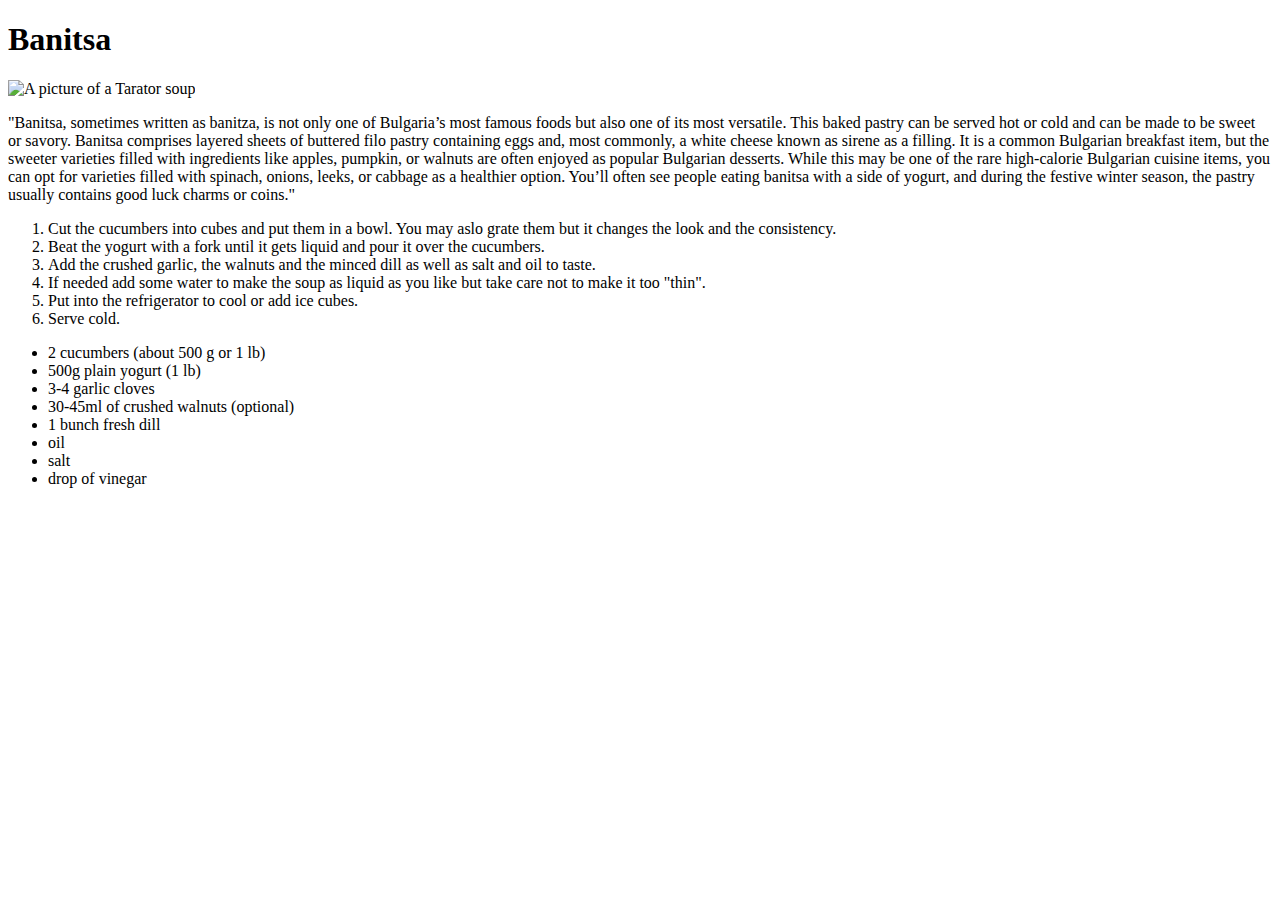
==== recipes/banitsa.html @ f6624930 "Build initial pages" ====
<!DOCTYPE html>
<html lang="en">
  <head>
    <meta charset="UTF-8" />
    <meta http-equiv="X-UA-Compatible" content="IE=edge" />
    <meta name="viewport" content="width=device-width, initial-scale=1.0" />
    <link rel="stylesheet" href="styles.css" />

    <title>Banitsa</title>
  </head>
  <body>
    <h1>Banitsa</h1>
    <img
      src="https://www.196flavors.com/wp-content/uploads/2016/09/tarator-2-FP.jpg"
      alt="A picture of a Tarator soup"
    />
    <p>
      "Banitsa, sometimes written as banitza, is not only one of Bulgaria’s most
      famous foods but also one of its most versatile. This baked pastry can be
      served hot or cold and can be made to be sweet or savory. Banitsa
      comprises layered sheets of buttered filo pastry containing eggs and, most
      commonly, a white cheese known as sirene as a filling. It is a common
      Bulgarian breakfast item, but the sweeter varieties filled with
      ingredients like apples, pumpkin, or walnuts are often enjoyed as popular
      Bulgarian desserts. While this may be one of the rare high-calorie
      Bulgarian cuisine items, you can opt for varieties filled with spinach,
      onions, leeks, or cabbage as a healthier option. You’ll often see people
      eating banitsa with a side of yogurt, and during the festive winter
      season, the pastry usually contains good luck charms or coins."
    </p>
    <div class="direction">
      <ol class="steps">
        <li class="steps-list">
          Cut the cucumbers into cubes and put them in a bowl. You may aslo
          grate them but it changes the look and the consistency.
        </li>
        <li class="steps-list">
          Beat the yogurt with a fork until it gets liquid and pour it over the
          cucumbers.
        </li>
        <li class="steps-list">
          Add the crushed garlic, the walnuts and the minced dill as well as
          salt and oil to taste.
        </li>
        <li class="steps-list">
          If needed add some water to make the soup as liquid as you like but
          take care not to make it too "thin".
        </li>
        <li class="steps-list">
          Put into the refrigerator to cool or add ice cubes.
        </li>
        <li class="steps-list">Serve cold.</li>
      </ol>
    </div>
    <div class="ingredients">
      <ul class="ingredients-list">
        <li class="ingredients-parts">2 cucumbers (about 500 g or 1 lb)</li>
        <li class="ingredients-parts">500g plain yogurt (1 lb)</li>
        <li class="ingredients-parts">3-4 garlic cloves</li>
        <li class="ingredients-parts">30-45ml of crushed walnuts (optional)</li>
        <li class="ingredients-parts">1 bunch fresh dill</li>
        <li class="ingredients-parts">oil</li>
        <li class="ingredients-parts">salt</li>
        <li class="ingredients-parts">drop of vinegar</li>
      </ul>
    </div>
  </body>
</html>
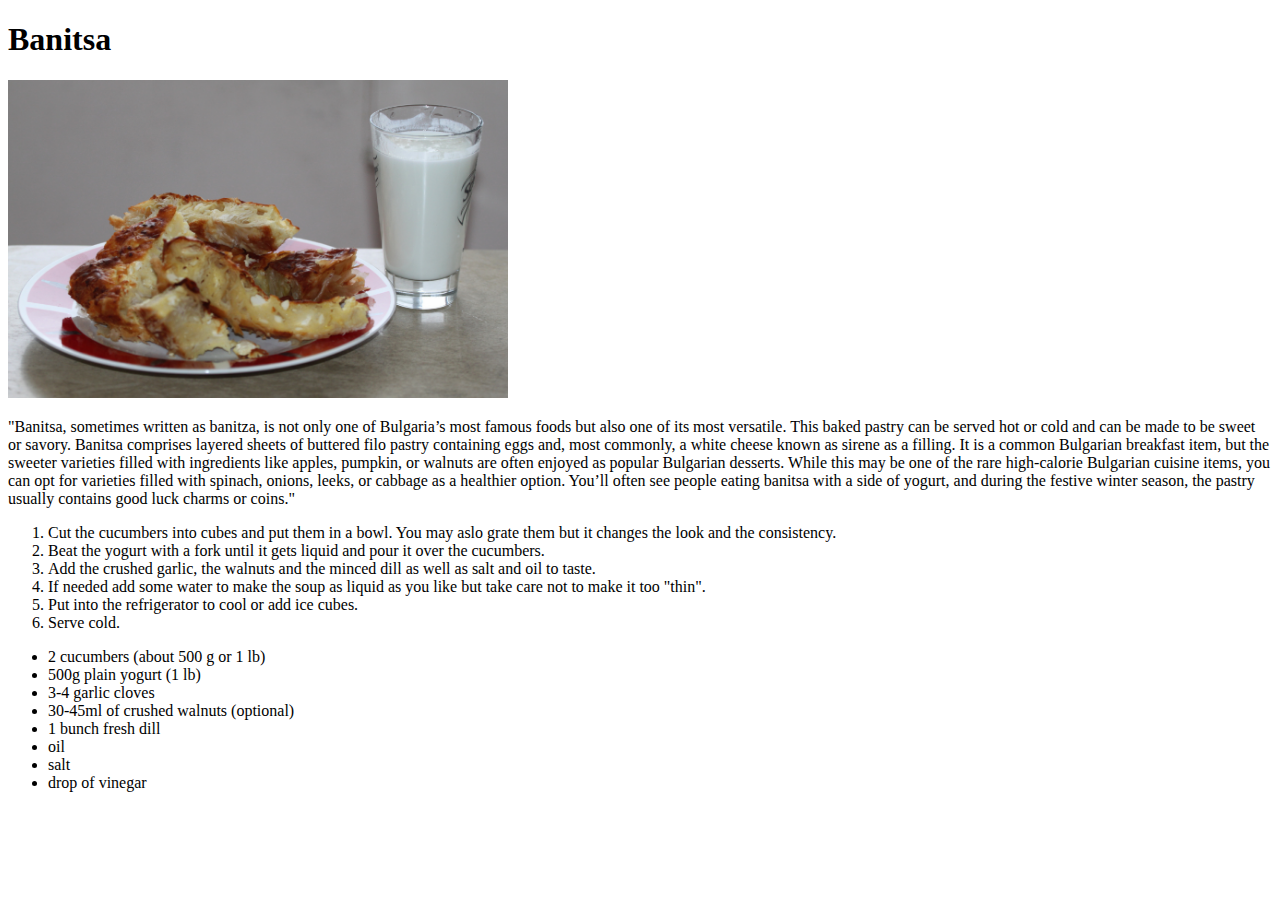
==== commit 6cb19813: "Finish position elements on index" ====
--- a/recipes/banitsa.html
+++ b/recipes/banitsa.html
@@ -5,14 +5,15 @@
     <meta http-equiv="X-UA-Compatible" content="IE=edge" />
     <meta name="viewport" content="width=device-width, initial-scale=1.0" />
     <link rel="stylesheet" href="styles.css" />
-
     <title>Banitsa</title>
   </head>
   <body>
     <h1>Banitsa</h1>
     <img
-      src="https://www.196flavors.com/wp-content/uploads/2016/09/tarator-2-FP.jpg"
-      alt="A picture of a Tarator soup"
+      src="/img/Banitsa_and_yogurt.jpg"
+      alt="A picture of a Banitsa and yoghurt in a glass"
+      width="500px"
+      height="auto"
     />
     <p>
       "Banitsa, sometimes written as banitza, is not only one of Bulgaria’s most
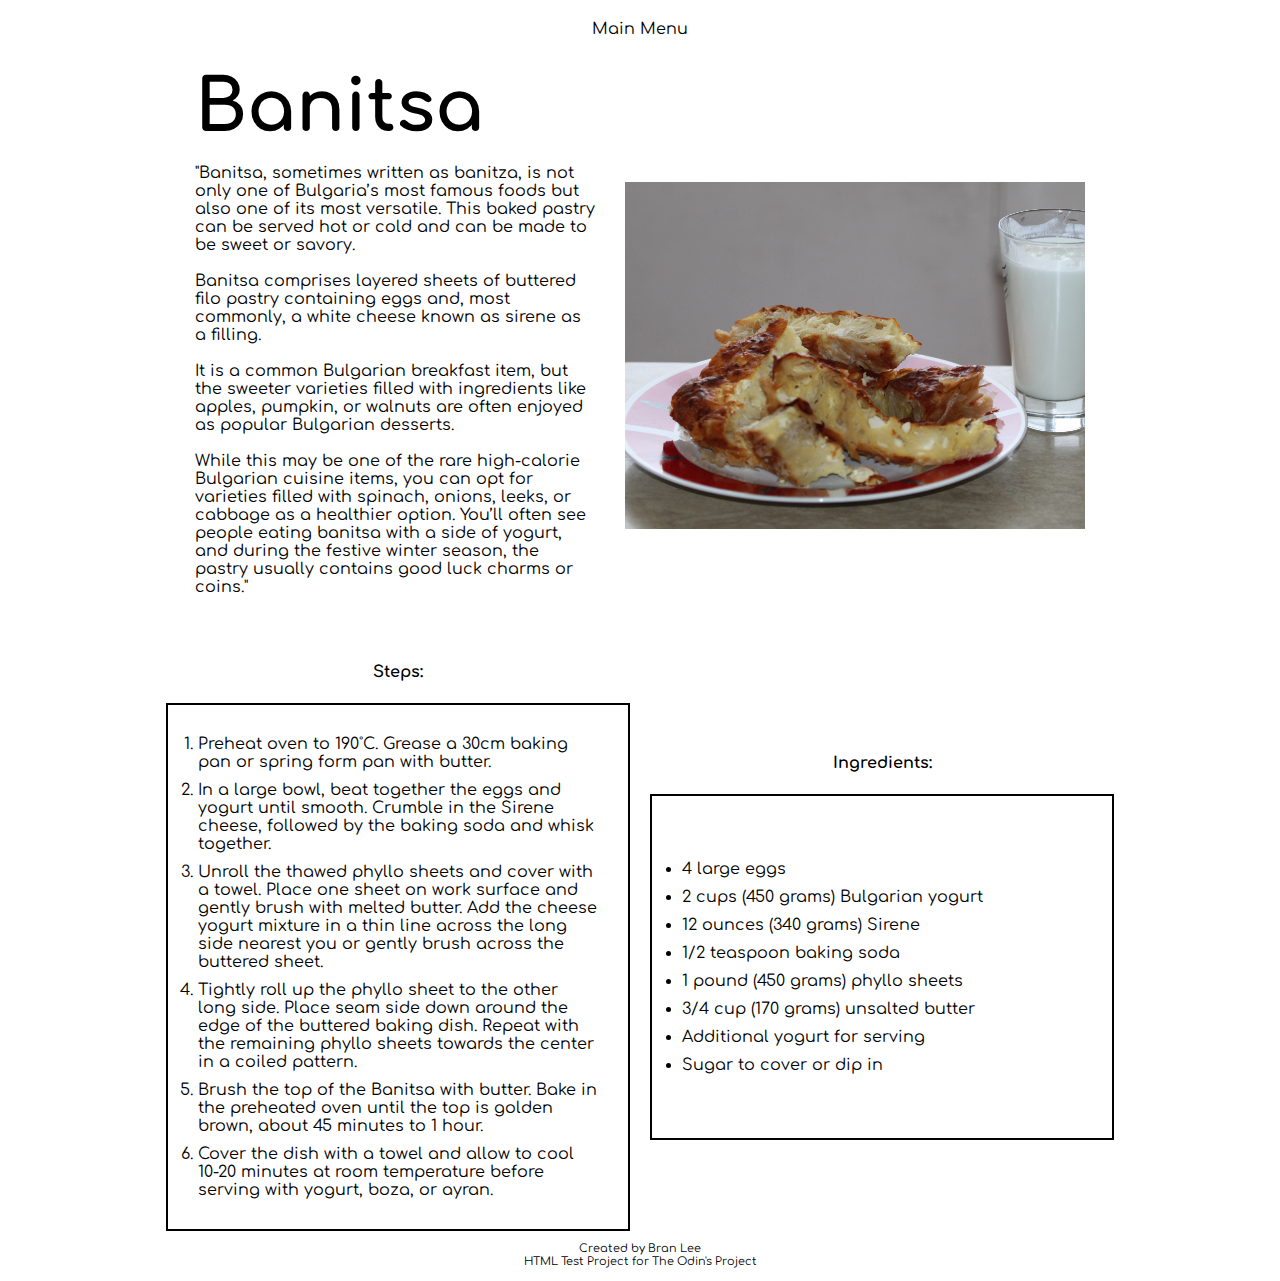
==== commit 8f96bf5e: "Initial HTML and CSS" ====
--- a/recipes/banitsa.html
+++ b/recipes/banitsa.html
@@ -4,66 +4,95 @@
     <meta charset="UTF-8" />
     <meta http-equiv="X-UA-Compatible" content="IE=edge" />
     <meta name="viewport" content="width=device-width, initial-scale=1.0" />
-    <link rel="stylesheet" href="styles.css" />
+    <link rel="stylesheet" href="/styles new.css" />
     <title>Banitsa</title>
   </head>
   <body>
-    <h1>Banitsa</h1>
-    <img
-      src="/img/Banitsa_and_yogurt.jpg"
-      alt="A picture of a Banitsa and yoghurt in a glass"
-      width="500px"
-      height="auto"
-    />
-    <p>
-      "Banitsa, sometimes written as banitza, is not only one of Bulgaria’s most
-      famous foods but also one of its most versatile. This baked pastry can be
-      served hot or cold and can be made to be sweet or savory. Banitsa
-      comprises layered sheets of buttered filo pastry containing eggs and, most
-      commonly, a white cheese known as sirene as a filling. It is a common
-      Bulgarian breakfast item, but the sweeter varieties filled with
-      ingredients like apples, pumpkin, or walnuts are often enjoyed as popular
-      Bulgarian desserts. While this may be one of the rare high-calorie
-      Bulgarian cuisine items, you can opt for varieties filled with spinach,
-      onions, leeks, or cabbage as a healthier option. You’ll often see people
-      eating banitsa with a side of yogurt, and during the festive winter
-      season, the pastry usually contains good luck charms or coins."
-    </p>
-    <div class="direction">
-      <ol class="steps">
-        <li class="steps-list">
-          Cut the cucumbers into cubes and put them in a bowl. You may aslo
-          grate them but it changes the look and the consistency.
-        </li>
-        <li class="steps-list">
-          Beat the yogurt with a fork until it gets liquid and pour it over the
-          cucumbers.
-        </li>
-        <li class="steps-list">
-          Add the crushed garlic, the walnuts and the minced dill as well as
-          salt and oil to taste.
-        </li>
-        <li class="steps-list">
-          If needed add some water to make the soup as liquid as you like but
-          take care not to make it too "thin".
-        </li>
-        <li class="steps-list">
-          Put into the refrigerator to cool or add ice cubes.
-        </li>
-        <li class="steps-list">Serve cold.</li>
-      </ol>
+    <div class="go-back">
+      <a href="/index.html">Main Menu</a>
     </div>
-    <div class="ingredients">
-      <ul class="ingredients-list">
-        <li class="ingredients-parts">2 cucumbers (about 500 g or 1 lb)</li>
-        <li class="ingredients-parts">500g plain yogurt (1 lb)</li>
-        <li class="ingredients-parts">3-4 garlic cloves</li>
-        <li class="ingredients-parts">30-45ml of crushed walnuts (optional)</li>
-        <li class="ingredients-parts">1 bunch fresh dill</li>
-        <li class="ingredients-parts">oil</li>
-        <li class="ingredients-parts">salt</li>
-        <li class="ingredients-parts">drop of vinegar</li>
-      </ul>
-    </div>
+    <section class="recipe-solo">
+      <div class="text">
+        <h2>Banitsa</h2>
+        <p>
+          "Banitsa, sometimes written as banitza, is not only one of Bulgaria’s
+          most famous foods but also one of its most versatile. This baked
+          pastry can be served hot or cold and can be made to be sweet or
+          savory. <br /><br />
+          Banitsa comprises layered sheets of buttered filo pastry containing
+          eggs and, most commonly, a white cheese known as sirene as a filling.
+          <br /><br />
+          It is a common Bulgarian breakfast item, but the sweeter varieties
+          filled with ingredients like apples, pumpkin, or walnuts are often
+          enjoyed as popular Bulgarian desserts. <br /><br />
+          While this may be one of the rare high-calorie Bulgarian cuisine
+          items, you can opt for varieties filled with spinach, onions, leeks,
+          or cabbage as a healthier option. You’ll often see people eating
+          banitsa with a side of yogurt, and during the festive winter season,
+          the pastry usually contains good luck charms or coins."
+        </p>
+      </div>
+      <img
+        src="/img/Banitsa_and_yogurt.jpg"
+        alt="A picture of a Tarator soup"
+        width="500px"
+        height="auto"
+      />
+    </section>
+    <section class="lists">
+      <div class="direction">
+        <h4>Steps:</h4>
+        <ol class="steps">
+          <li class="steps-list">
+            Preheat oven to 190˚C. Grease a 30cm baking pan or spring form pan
+            with butter.
+          </li>
+          <li class="steps-list">
+            In a large bowl, beat together the eggs and yogurt until smooth.
+            Crumble in the Sirene cheese, followed by the baking soda and whisk
+            together.
+          </li>
+          <li class="steps-list">
+            Unroll the thawed phyllo sheets and cover with a towel. Place one
+            sheet on work surface and gently brush with melted butter. Add the
+            cheese yogurt mixture in a thin line across the long side nearest
+            you or gently brush across the buttered sheet.
+          </li>
+          <li class="steps-list">
+            Tightly roll up the phyllo sheet to the other long side. Place seam
+            side down around the edge of the buttered baking dish. Repeat with
+            the remaining phyllo sheets towards the center in a coiled pattern.
+          </li>
+          <li class="steps-list">
+            Brush the top of the Banitsa with butter. Bake in the preheated oven
+            until the top is golden brown, about 45 minutes to 1 hour.
+          </li>
+          <li class="steps-list">
+            Cover the dish with a towel and allow to cool 10-20 minutes at room
+            temperature before serving with yogurt, boza, or ayran.
+          </li>
+        </ol>
+      </div>
+      <div class="ingredients">
+        <h4>Ingredients:</h4>
+        <ul class="ingredients-list">
+          <li class="ingredients-parts">4 large eggs</li>
+          <li class="ingredients-parts">2 cups (450 grams) Bulgarian yogurt</li>
+          <li class="ingredients-parts">12 ounces (340 grams) Sirene</li>
+          <li class="ingredients-parts">1/2 teaspoon baking soda</li>
+          <li class="ingredients-parts">1 pound (450 grams) phyllo sheets</li>
+          <li class="ingredients-parts">3/4 cup (170 grams) unsalted butter</li>
+          <li class="ingredients-parts">Additional yogurt for serving</li>
+          <li class="ingredients-parts">Sugar to cover or dip in</li>
+        </ul>
+      </div>
+    </section>
+    <footer>
+      <p>
+        Created by Bran Lee <br />
+        HTML Test Project for
+        <a href="https://www.theodinproject.com/">The Odin's Project</a>
+      </p>
+    </footer>
   </body>
 </html>
--- a/styles new.css
+++ b/styles new.css
@@ -0,0 +1,167 @@
+@import url("https://fonts.googleapis.com/css2?family=Comfortaa&display=swap");
+
+/* Index File CSS Style */
+
+/*  color: #009b74;
+color: #d01c1f; */
+
+* {
+  font-family: "Comfortaa", cursive;
+}
+
+body {
+  margin: 0 auto;
+}
+
+.header {
+  display: flex;
+  flex-direction: column;
+  align-items: center;
+  justify-content: center;
+  max-width: 600px;
+  text-align: center;
+  margin: auto;
+}
+
+.recipes {
+  display: flex;
+  flex-direction: column;
+  align-items: center;
+  justify-content: center;
+  gap: 25px;
+  font-size: 40px;
+}
+
+.cropped {
+  width: 600px;
+  height: 200px;
+  object-fit: cover;
+  object-position: 0% 60%;
+}
+
+li {
+  list-style-type: none;
+  display: flex;
+  justify-content: center;
+  align-items: center;
+  flex-wrap: wrap;
+  width: 600px;
+}
+
+a {
+  text-decoration: none;
+  color: black;
+}
+
+a:hover {
+  color: #009b74;
+}
+
+a:visited {
+  color: #d01c1f;
+}
+
+footer a:visited {
+  color: rgb(84, 84, 84);
+}
+
+footer {
+  /* position: absolute; */
+  bottom: 0;
+  height: 50px;
+  text-align: center;
+  font-size: 0.7rem;
+  display: flex;
+  justify-content: center;
+}
+
+/* Specific Recipe CSS Style */
+
+.go-back {
+  display: flex;
+  justify-content: center;
+  /* margin: 20px 0 20px -840px; */
+  margin: 20px 0;
+  flex-wrap: wrap;
+}
+
+h2 {
+  font-size: 72px;
+  margin: 0;
+}
+
+h4 {
+  text-align: center;
+}
+
+.recipe-solo {
+  display: flex;
+  flex-direction: row;
+  align-items: center;
+  justify-content: center;
+  flex-wrap: wrap;
+  gap: 30px;
+  margin: 30px;
+}
+
+.text {
+  width: 400px;
+}
+
+.recipe-solo img {
+  height: 347px;
+  width: 460px;
+  object-fit: cover;
+  object-position: 25% 25%;
+  margin-top: 30px;
+}
+
+.lists {
+  display: flex;
+  justify-content: center;
+  align-items: center;
+  flex-wrap: wrap;
+  /* width: 600px; */
+  margin: 0;
+  padding: 0;
+  gap: 20px;
+}
+
+.steps {
+  border: 2px solid black;
+  margin: 0;
+  display: flex;
+  flex-direction: column;
+  justify-content: center;
+  align-items: flex-start;
+  line-break: auto;
+  gap: 10px;
+  padding: 30px;
+}
+
+.ingredients-list {
+  border: 2px solid black;
+  margin: 0;
+  display: flex;
+  flex-direction: column;
+  justify-content: center;
+  align-items: flex-start;
+  padding: 64px 30px;
+  gap: 10px;
+}
+
+.steps-list,
+.ingredients-parts {
+  width: 400px;
+  /* justify-content: flex-start; */
+}
+
+.steps-list {
+  display: list-item;
+  list-style-type: decimal;
+}
+
+.ingredients-parts {
+  display: list-item;
+  list-style: disc;
+}
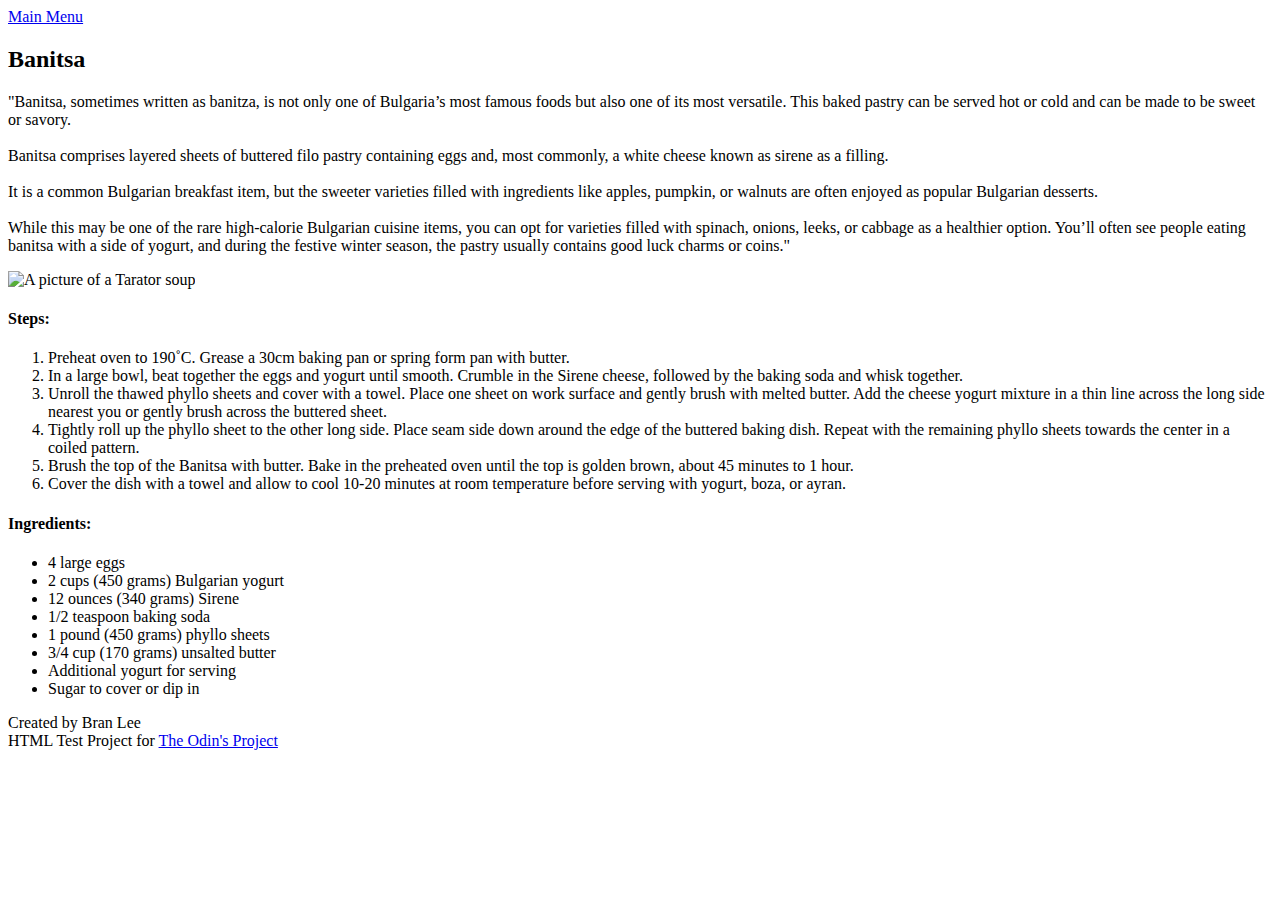
==== commit f0f49c68: "Fix linking for GitHub" ====
--- a/recipes/banitsa.html
+++ b/recipes/banitsa.html
@@ -4,7 +4,7 @@
     <meta charset="UTF-8" />
     <meta http-equiv="X-UA-Compatible" content="IE=edge" />
     <meta name="viewport" content="width=device-width, initial-scale=1.0" />
-    <link rel="stylesheet" href="/styles new.css" />
+    <link rel="stylesheet" href="styles new.css" />
     <title>Banitsa</title>
   </head>
   <body>
@@ -33,7 +33,7 @@
         </p>
       </div>
       <img
-        src="/img/Banitsa_and_yogurt.jpg"
+        src="img/Banitsa_and_yogurt.jpg"
         alt="A picture of a Tarator soup"
         width="500px"
         height="auto"
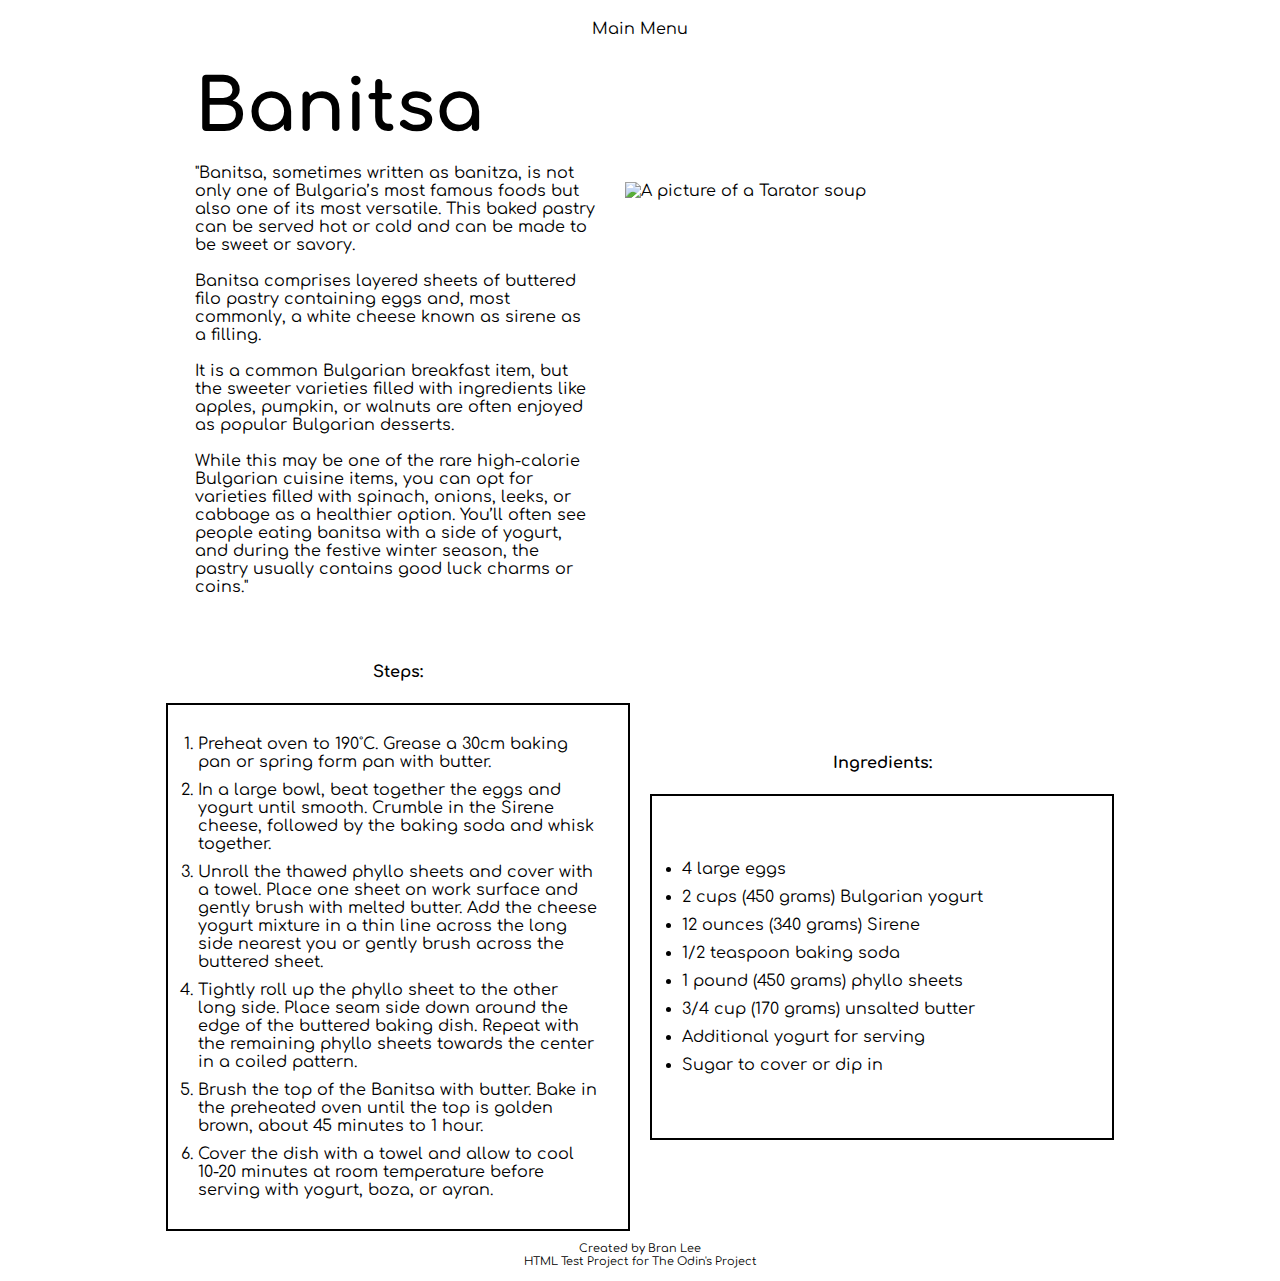
==== commit a9c5e8ab: "Relocate files" ====
--- a/recipes/banitsa.html
+++ b/recipes/banitsa.html
@@ -4,7 +4,7 @@
     <meta charset="UTF-8" />
     <meta http-equiv="X-UA-Compatible" content="IE=edge" />
     <meta name="viewport" content="width=device-width, initial-scale=1.0" />
-    <link rel="stylesheet" href="styles new.css" />
+    <link rel="stylesheet" href="/css/styles new.css" />
     <title>Banitsa</title>
   </head>
   <body>
@@ -33,7 +33,7 @@
         </p>
       </div>
       <img
-        src="img/Banitsa_and_yogurt.jpg"
+        src="./img/Banitsa_and_yogurt.jpg"
         alt="A picture of a Tarator soup"
         width="500px"
         height="auto"
--- a/css/styles new.css
+++ b/css/styles new.css
@@ -0,0 +1,167 @@
+@import url("https://fonts.googleapis.com/css2?family=Comfortaa&display=swap");
+
+/* Index File CSS Style */
+
+/*  color: #009b74;
+color: #d01c1f; */
+
+* {
+  font-family: "Comfortaa", cursive;
+}
+
+body {
+  margin: 0 auto;
+}
+
+.header {
+  display: flex;
+  flex-direction: column;
+  align-items: center;
+  justify-content: center;
+  max-width: 600px;
+  text-align: center;
+  margin: auto;
+}
+
+.recipes {
+  display: flex;
+  flex-direction: column;
+  align-items: center;
+  justify-content: center;
+  gap: 25px;
+  font-size: 40px;
+}
+
+.cropped {
+  width: 600px;
+  height: 200px;
+  object-fit: cover;
+  object-position: 0% 60%;
+}
+
+li {
+  list-style-type: none;
+  display: flex;
+  justify-content: center;
+  align-items: center;
+  flex-wrap: wrap;
+  width: 600px;
+}
+
+a {
+  text-decoration: none;
+  color: black;
+}
+
+a:hover {
+  color: #009b74;
+}
+
+a:visited {
+  color: #d01c1f;
+}
+
+footer a:visited {
+  color: rgb(84, 84, 84);
+}
+
+footer {
+  /* position: absolute; */
+  bottom: 0;
+  height: 50px;
+  text-align: center;
+  font-size: 0.7rem;
+  display: flex;
+  justify-content: center;
+}
+
+/* Specific Recipe CSS Style */
+
+.go-back {
+  display: flex;
+  justify-content: center;
+  /* margin: 20px 0 20px -840px; */
+  margin: 20px 0;
+  flex-wrap: wrap;
+}
+
+h2 {
+  font-size: 72px;
+  margin: 0;
+}
+
+h4 {
+  text-align: center;
+}
+
+.recipe-solo {
+  display: flex;
+  flex-direction: row;
+  align-items: center;
+  justify-content: center;
+  flex-wrap: wrap;
+  gap: 30px;
+  margin: 30px;
+}
+
+.text {
+  width: 400px;
+}
+
+.recipe-solo img {
+  height: 347px;
+  width: 460px;
+  object-fit: cover;
+  object-position: 25% 25%;
+  margin-top: 30px;
+}
+
+.lists {
+  display: flex;
+  justify-content: center;
+  align-items: center;
+  flex-wrap: wrap;
+  /* width: 600px; */
+  margin: 0;
+  padding: 0;
+  gap: 20px;
+}
+
+.steps {
+  border: 2px solid black;
+  margin: 0;
+  display: flex;
+  flex-direction: column;
+  justify-content: center;
+  align-items: flex-start;
+  line-break: auto;
+  gap: 10px;
+  padding: 30px;
+}
+
+.ingredients-list {
+  border: 2px solid black;
+  margin: 0;
+  display: flex;
+  flex-direction: column;
+  justify-content: center;
+  align-items: flex-start;
+  padding: 64px 30px;
+  gap: 10px;
+}
+
+.steps-list,
+.ingredients-parts {
+  width: 400px;
+  /* justify-content: flex-start; */
+}
+
+.steps-list {
+  display: list-item;
+  list-style-type: decimal;
+}
+
+.ingredients-parts {
+  display: list-item;
+  list-style: disc;
+}
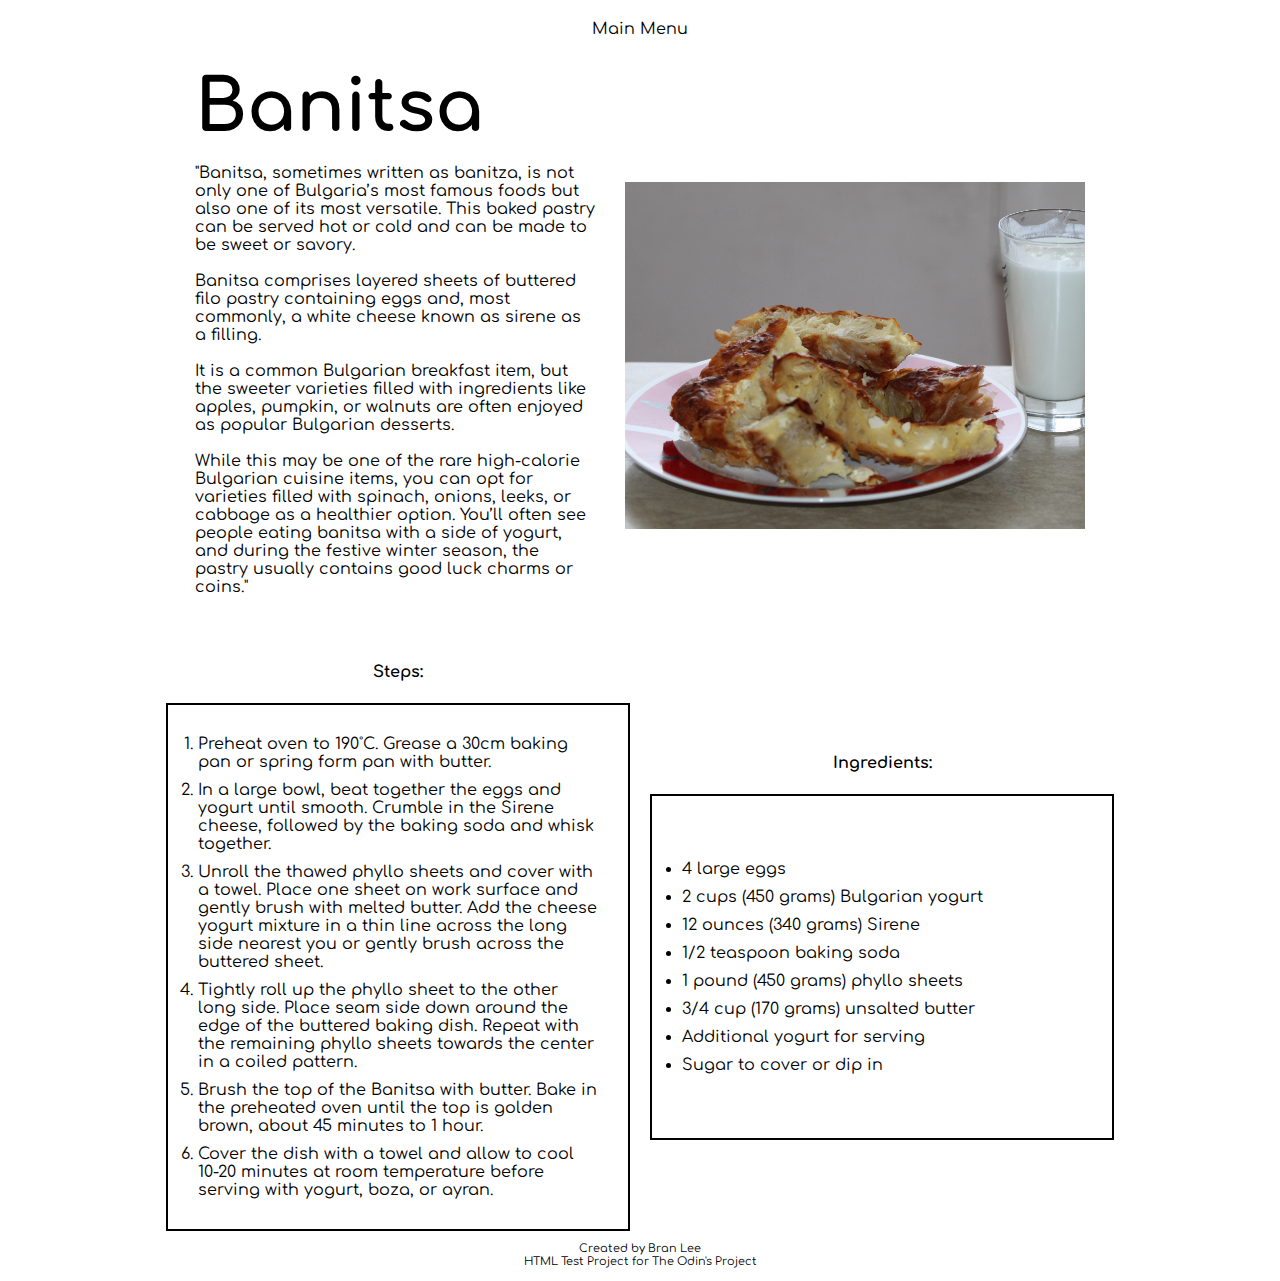
==== commit 7c8af40f: "Test Linking" ====
--- a/recipes/banitsa.html
+++ b/recipes/banitsa.html
@@ -4,12 +4,12 @@
     <meta charset="UTF-8" />
     <meta http-equiv="X-UA-Compatible" content="IE=edge" />
     <meta name="viewport" content="width=device-width, initial-scale=1.0" />
-    <link rel="stylesheet" href="/css/styles new.css" />
+    <link rel="stylesheet" href="../css/styles new.css" />
     <title>Banitsa</title>
   </head>
   <body>
     <div class="go-back">
-      <a href="/index.html">Main Menu</a>
+      <a href="../index.html">Main Menu</a>
     </div>
     <section class="recipe-solo">
       <div class="text">
@@ -33,7 +33,7 @@
         </p>
       </div>
       <img
-        src="./img/Banitsa_and_yogurt.jpg"
+        src="../img/Banitsa_and_yogurt.jpg"
         alt="A picture of a Tarator soup"
         width="500px"
         height="auto"
